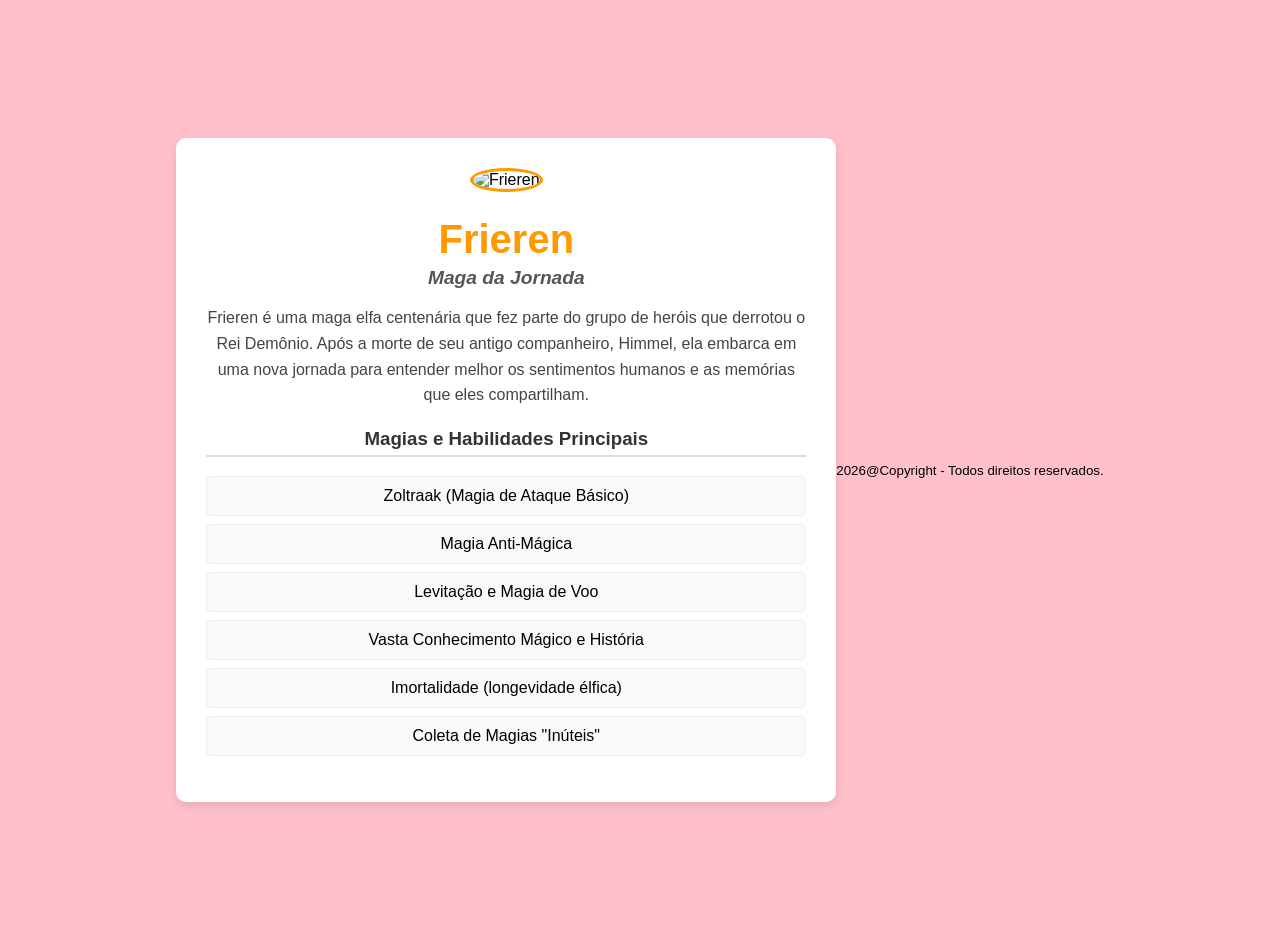
==== Atividade01_ficha/index.html @ cad03cad "feat: adiciona footer" ====
<!DOCTYPE html>
<html lang="pt-BR">
<head>
    <meta charset="UTF-8">
    <meta name="viewport" content="width=device-width, initial-scale=1.0">
    <title>Ficha de Personagem</title>
    <link rel="stylesheet" href="style.css">
</head>
<body>

    <div class="ficha-container">

        <header class="ficha-header">
            <img src="https://primepop.com.br/wp-content/uploads/2024/09/portada_sousou-no-frieren-37-1024x576.jpg" alt="Frieren" class="personagem-foto">
            <h1 class="personagem-nome">Frieren</h1>
            <h2 class="personagem-titulo">Maga da Jornada</h2>
        </header>

        <section class="ficha-bio">
            <p>Frieren é uma maga elfa centenária que fez parte do grupo de heróis que derrotou o Rei Demônio. Após a morte de seu antigo companheiro, Himmel, ela embarca em uma nova jornada para entender melhor os sentimentos humanos e as memórias que eles compartilham.</p>
        </section>

        <section class="ficha-habilidades">
            <h3>Magias e Habilidades Principais</h3>
            <ul>
                <li>Zoltraak (Magia de Ataque Básico)</li>
                <li>Magia Anti-Mágica</li>
                <li>Levitação e Magia de Voo</li>
                <li>Vasta Conhecimento Mágico e História</li>
                <li>Imortalidade (longevidade élfica)</li>
                <li>Coleta de Magias "Inúteis"</li>
            </ul>
        </section>

    </div>
    <footer>
      <small> 2026@Copyright - Todos direitos reservados. </small> 
    </footer>
</body>
</html>
---- Atividade01_ficha/style.css ----
/* Estilo para o corpo da página */
body {
    font-family: Arial, sans-serif;
    background-color: pink;
    background-image: url(https://images.wallpapersden.com/image/download/frieren-hd-frieren-beyond-journey-s-end_bmdoamyUmZqaraWkpJRpamVlrWdsa2Y.jpg);
    background-size: cover;
    margin: 0;
    padding: 20px;
    display: flex;
    justify-content: center;
    align-items: center;
    min-height: 100vh;
}

/* Estilo para o contêiner principal da ficha */
.ficha-container {
    background-color: #fff;
    border-radius: 10px;
    box-shadow: 0 4px 8px rgba(0, 0, 0, 0.1);
    max-width: 600px;
    padding: 30px;
    text-align: center;
}

/* Estilo para a imagem do personagem */
.personagem-foto {
    width: 150px;
    height: 150px;
    border-radius: 50%; 
    border: 3px solid #ff9900;
    object-fit: cover;
    margin-bottom: 15px;
}

/* Estilos para os títulos */
.personagem-nome {
    color: #ff9900;
    font-size: 2.5em;
    margin: 10px 0 5px;
}

.personagem-titulo {
    color: #555;
    font-size: 1.2em;
    font-style: italic;
    margin: 0;
}

/* Estilo para a biografia */
.ficha-bio p {
    line-height: 1.6;
    color: #444;
}

/* Estilo para a lista de habilidades */
.ficha-habilidades h3 {
    margin-top: 20px;
    color: #333;
    border-bottom: 2px solid #ddd;
    padding-bottom: 5px;
}

.ficha-habilidades ul {
    list-style: none;
    padding: 0;
}

.ficha-habilidades li {
    background-color: #f9f9f9;
    border: 1px solid #eee;
    margin-bottom: 8px;
    padding: 10px;
    border-radius: 5px;
}
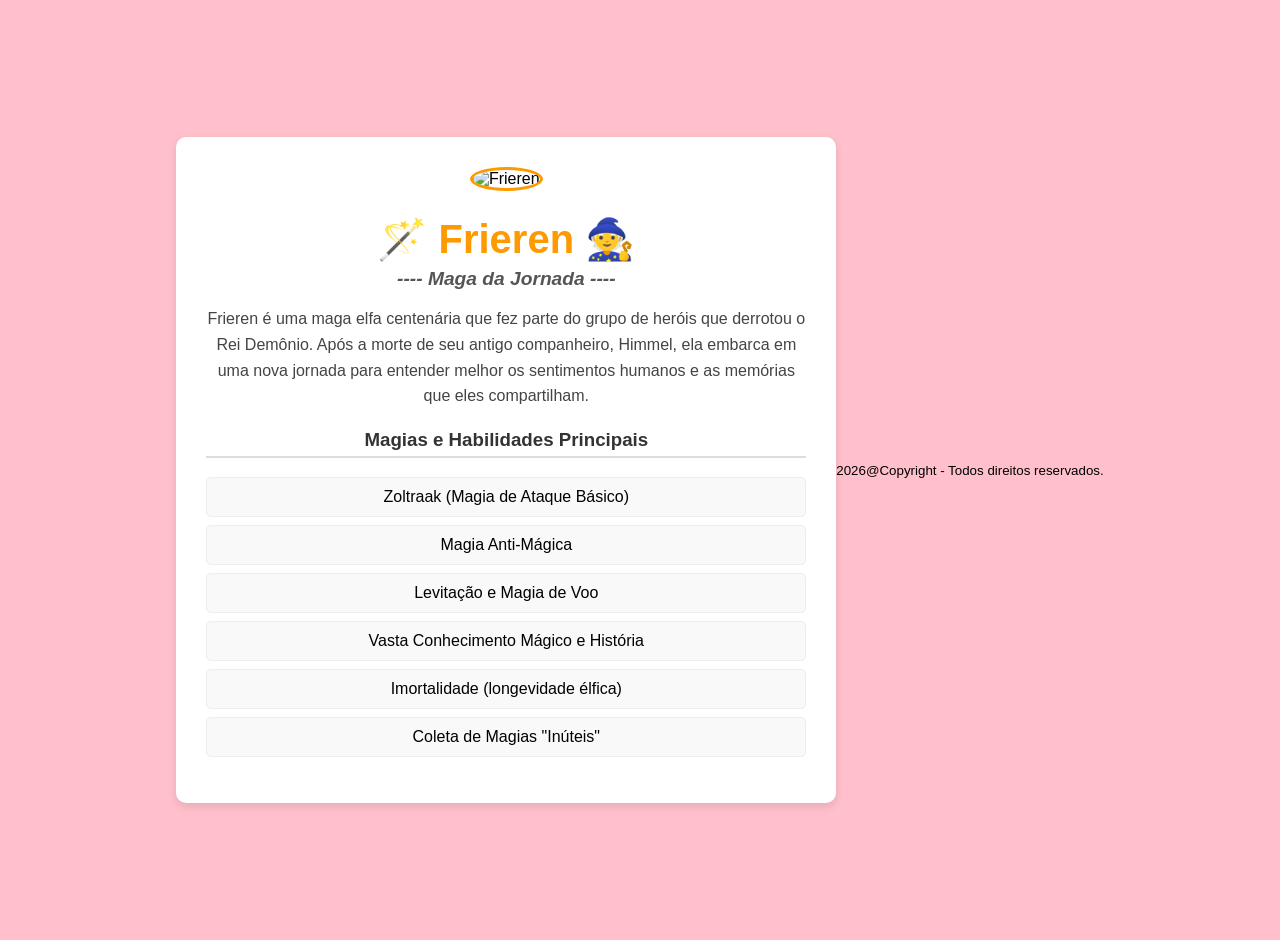
==== commit e8b9c264: "feat: adiciona emojis ao nome e título do personagem" ====
--- a/Atividade01_ficha/index.html
+++ b/Atividade01_ficha/index.html
@@ -12,8 +12,8 @@
 
         <header class="ficha-header">
             <img src="https://primepop.com.br/wp-content/uploads/2024/09/portada_sousou-no-frieren-37-1024x576.jpg" alt="Frieren" class="personagem-foto">
-            <h1 class="personagem-nome">Frieren</h1>
-            <h2 class="personagem-titulo">Maga da Jornada</h2>
+            <h1 class="personagem-nome"> 🪄 Frieren 🧙</h1>
+            <h2 class="personagem-titulo"> ---- Maga da Jornada ---- </h2>
         </header>
 
         <section class="ficha-bio">
@@ -31,7 +31,6 @@
                 <li>Coleta de Magias "Inúteis"</li>
             </ul>
         </section>
-
     </div>
     <footer>
       <small> 2026@Copyright - Todos direitos reservados. </small> 
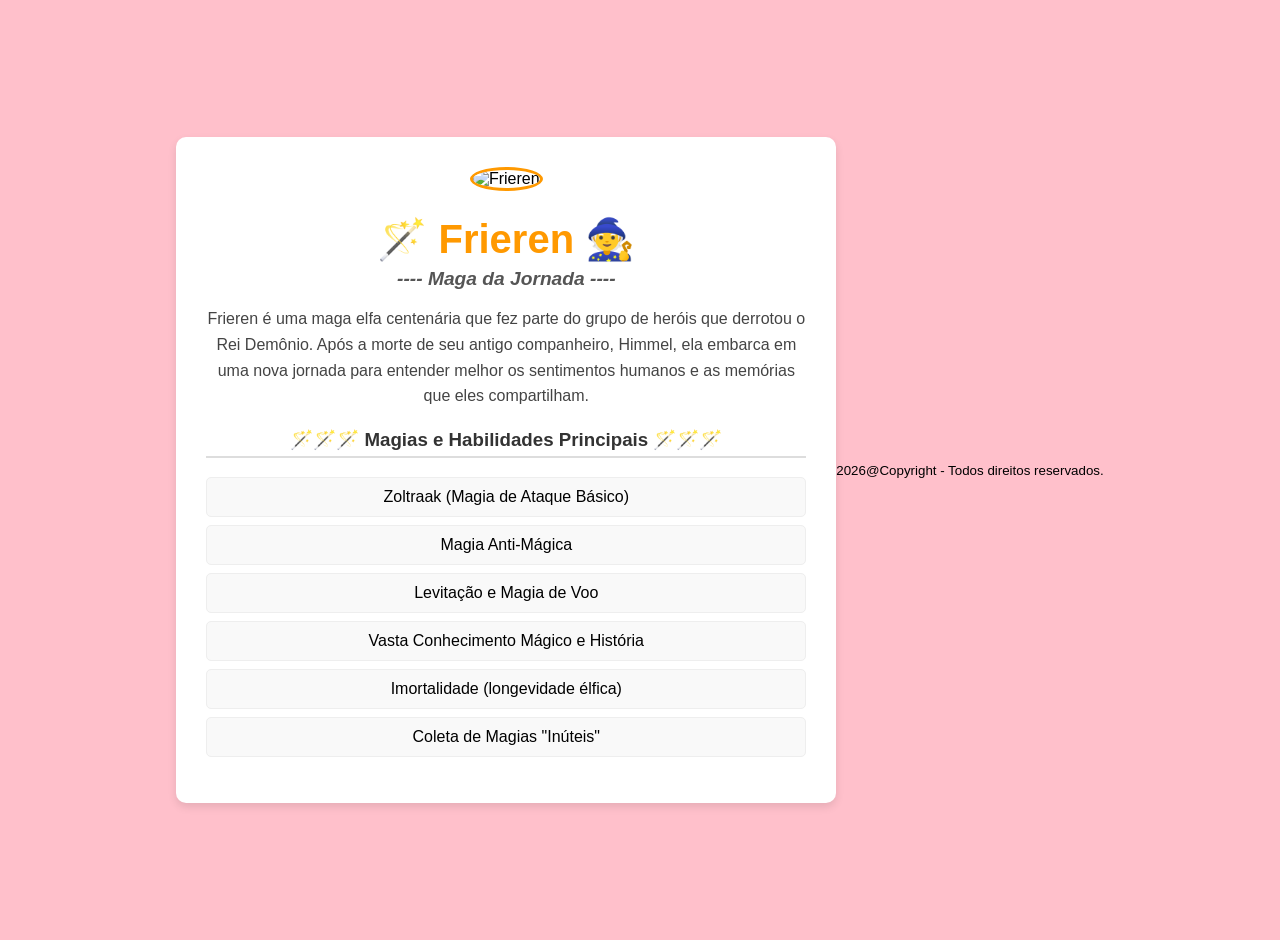
==== commit a017a75d: "feat: adiciona emojis no h3" ====
--- a/Atividade01_ficha/index.html
+++ b/Atividade01_ficha/index.html
@@ -21,7 +21,7 @@
         </section>
 
         <section class="ficha-habilidades">
-            <h3>Magias e Habilidades Principais</h3>
+            <h3>🪄🪄🪄 Magias e Habilidades Principais 🪄🪄🪄</h3>
             <ul>
                 <li>Zoltraak (Magia de Ataque Básico)</li>
                 <li>Magia Anti-Mágica</li>
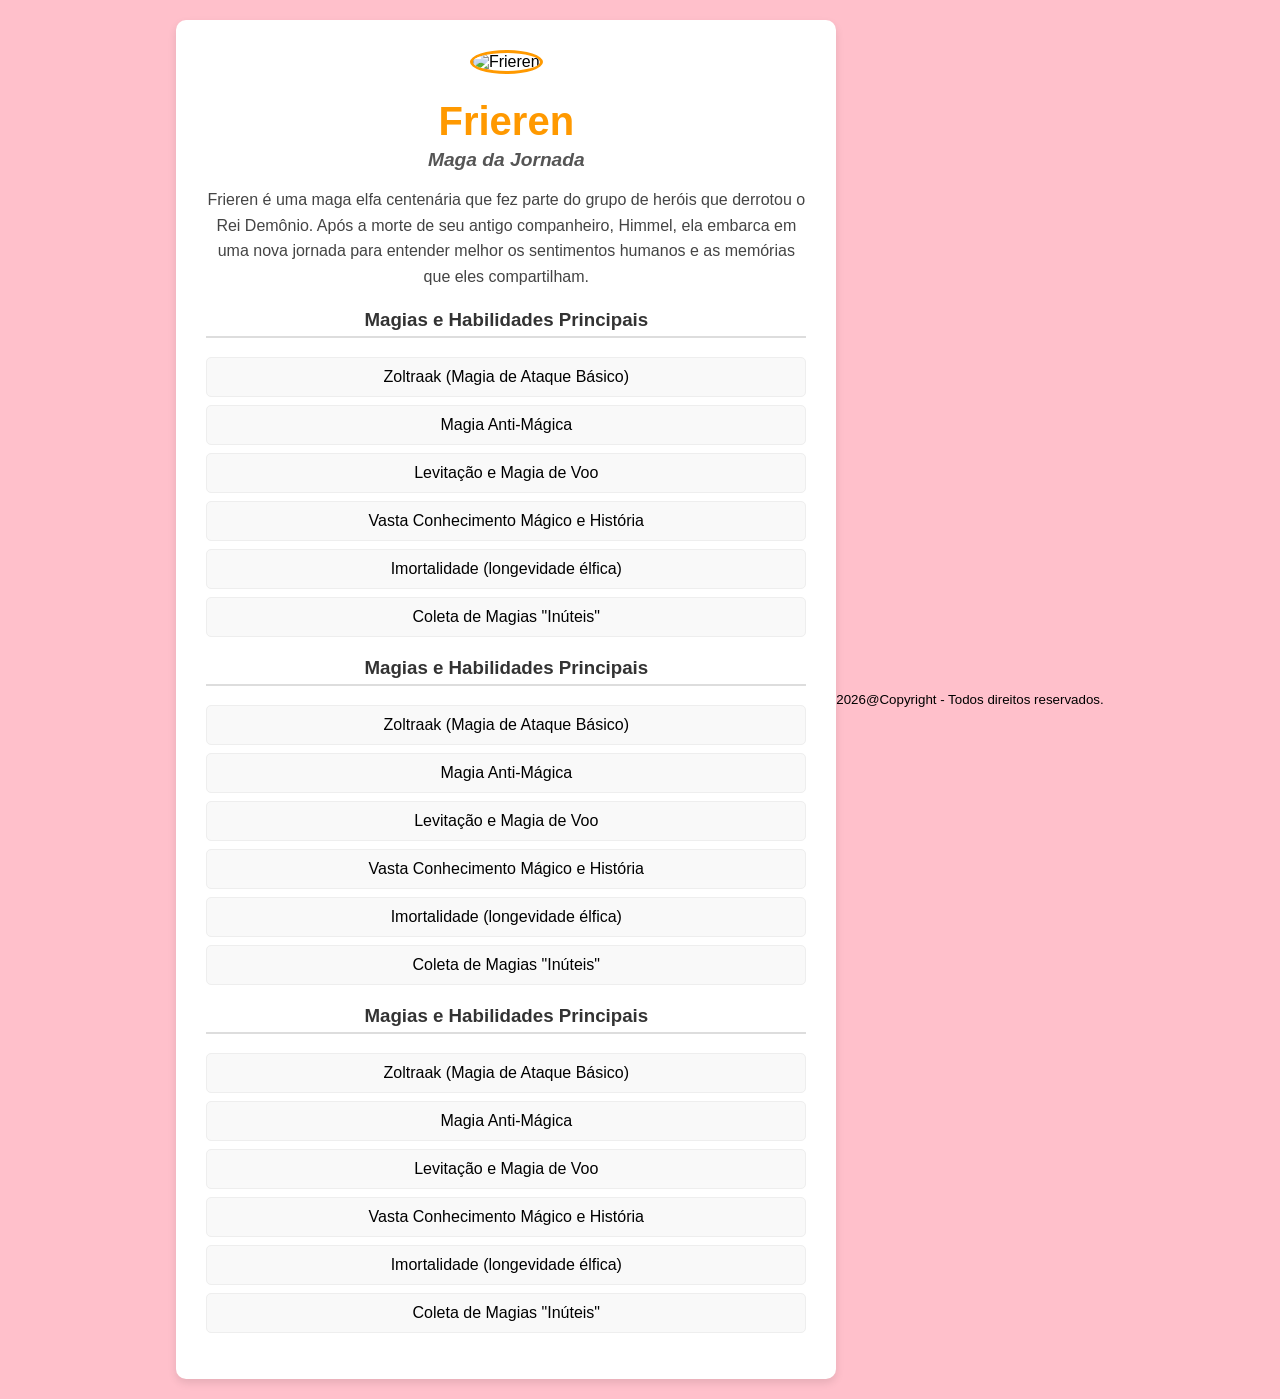
==== commit 1da0a63d: "feat: adiciona duas sections" ====
--- a/Atividade01_ficha/index.html
+++ b/Atividade01_ficha/index.html
@@ -12,8 +12,8 @@
 
         <header class="ficha-header">
             <img src="https://primepop.com.br/wp-content/uploads/2024/09/portada_sousou-no-frieren-37-1024x576.jpg" alt="Frieren" class="personagem-foto">
-            <h1 class="personagem-nome"> 🪄 Frieren 🧙</h1>
-            <h2 class="personagem-titulo"> ---- Maga da Jornada ---- </h2>
+            <h1 class="personagem-nome">Frieren</h1>
+            <h2 class="personagem-titulo">Maga da Jornada</h2>
         </header>
 
         <section class="ficha-bio">
@@ -21,7 +21,7 @@
         </section>
 
         <section class="ficha-habilidades">
-            <h3>🪄🪄🪄 Magias e Habilidades Principais 🪄🪄🪄</h3>
+            <h3>Magias e Habilidades Principais</h3>
             <ul>
                 <li>Zoltraak (Magia de Ataque Básico)</li>
                 <li>Magia Anti-Mágica</li>
@@ -31,6 +31,31 @@
                 <li>Coleta de Magias "Inúteis"</li>
             </ul>
         </section>
+        
+        <section class="ficha-habilidades">
+            <h3>Magias e Habilidades Principais</h3>
+            <ul>
+                <li>Zoltraak (Magia de Ataque Básico)</li>
+                <li>Magia Anti-Mágica</li>
+                <li>Levitação e Magia de Voo</li>
+                <li>Vasta Conhecimento Mágico e História</li>
+                <li>Imortalidade (longevidade élfica)</li>
+                <li>Coleta de Magias "Inúteis"</li>
+            </ul>
+        </section>
+
+        <section class="ficha-habilidades">
+            <h3>Magias e Habilidades Principais</h3>
+            <ul>
+                <li>Zoltraak (Magia de Ataque Básico)</li>
+                <li>Magia Anti-Mágica</li>
+                <li>Levitação e Magia de Voo</li>
+                <li>Vasta Conhecimento Mágico e História</li>
+                <li>Imortalidade (longevidade élfica)</li>
+                <li>Coleta de Magias "Inúteis"</li>
+            </ul>
+        </section>
+
     </div>
     <footer>
       <small> 2026@Copyright - Todos direitos reservados. </small> 
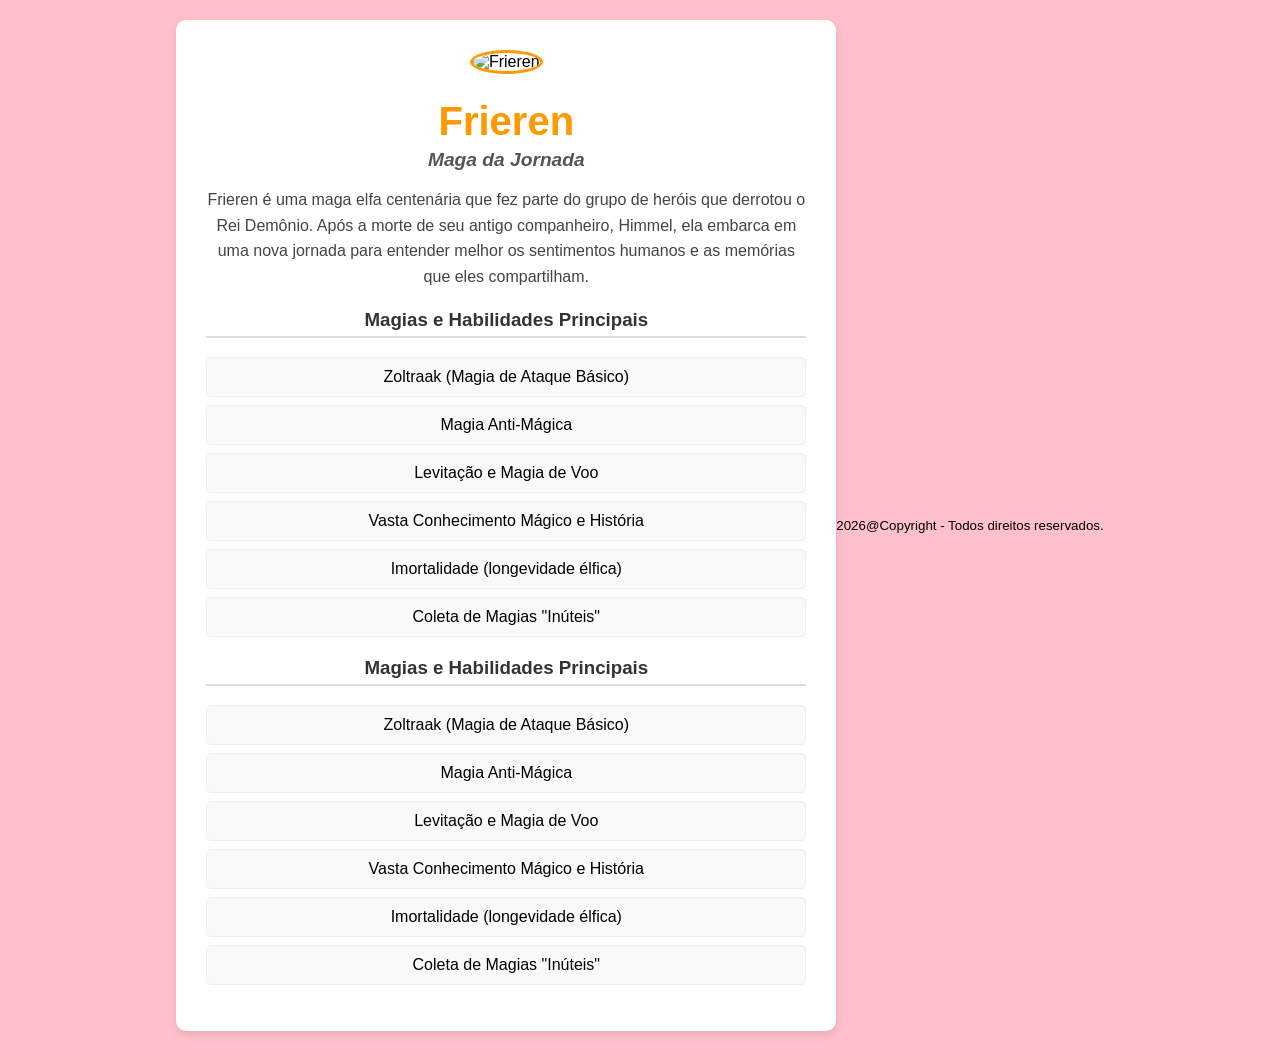
==== commit e1a9f178: "fix: remove uma section" ====
--- a/Atividade01_ficha/index.html
+++ b/Atividade01_ficha/index.html
@@ -31,18 +31,6 @@
                 <li>Coleta de Magias "Inúteis"</li>
             </ul>
         </section>
-        
-        <section class="ficha-habilidades">
-            <h3>Magias e Habilidades Principais</h3>
-            <ul>
-                <li>Zoltraak (Magia de Ataque Básico)</li>
-                <li>Magia Anti-Mágica</li>
-                <li>Levitação e Magia de Voo</li>
-                <li>Vasta Conhecimento Mágico e História</li>
-                <li>Imortalidade (longevidade élfica)</li>
-                <li>Coleta de Magias "Inúteis"</li>
-            </ul>
-        </section>
 
         <section class="ficha-habilidades">
             <h3>Magias e Habilidades Principais</h3>
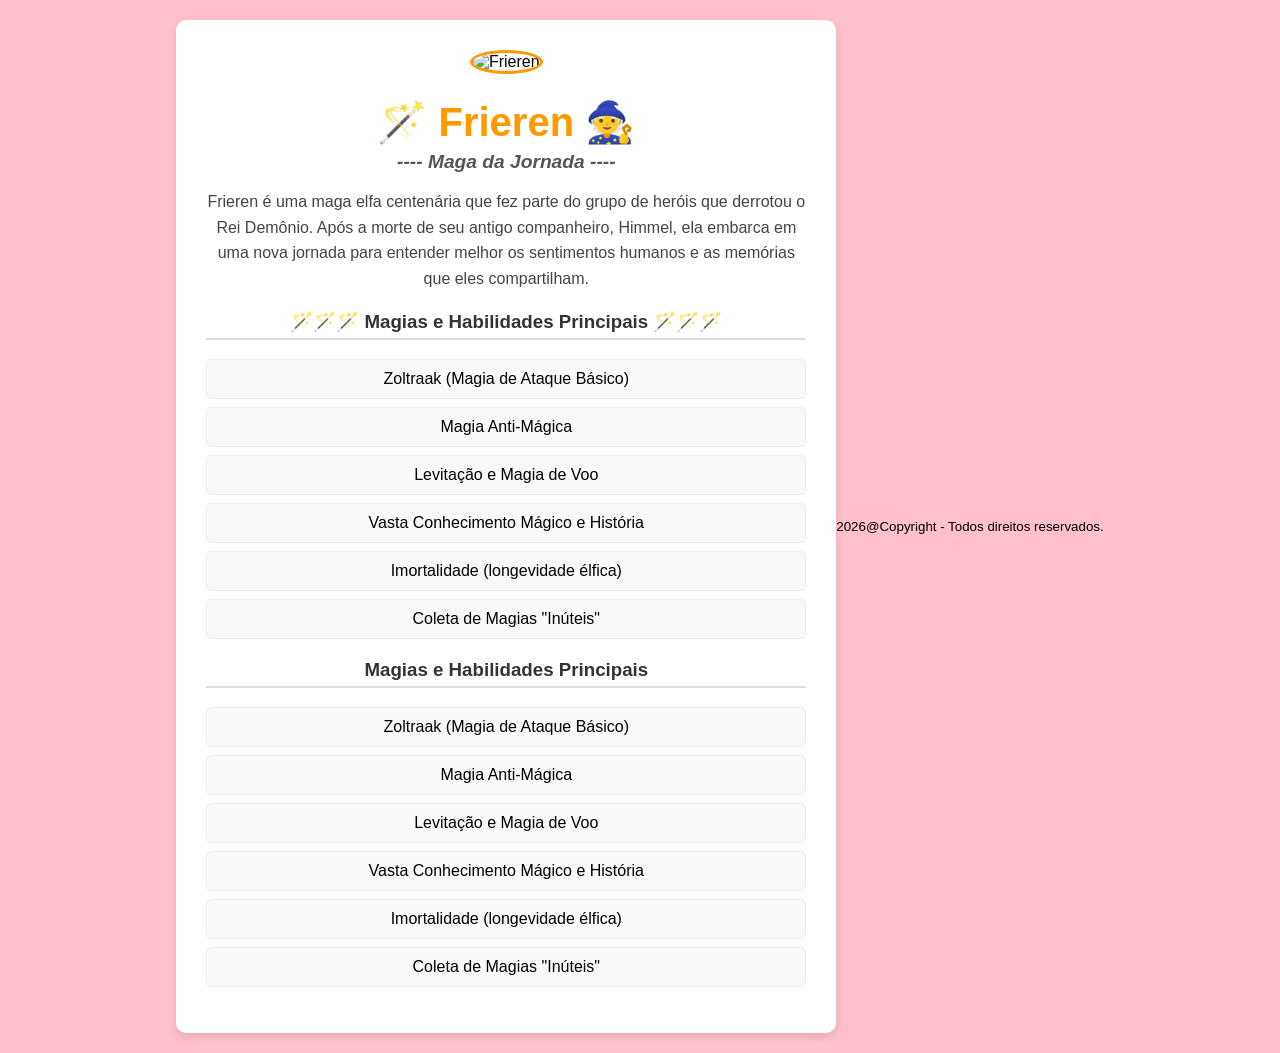
==== commit d631125f: "Merge branch 'main' into feat/footer" ====
--- a/Atividade01_ficha/index.html
+++ b/Atividade01_ficha/index.html
@@ -12,8 +12,8 @@
 
         <header class="ficha-header">
             <img src="https://primepop.com.br/wp-content/uploads/2024/09/portada_sousou-no-frieren-37-1024x576.jpg" alt="Frieren" class="personagem-foto">
-            <h1 class="personagem-nome">Frieren</h1>
-            <h2 class="personagem-titulo">Maga da Jornada</h2>
+            <h1 class="personagem-nome"> 🪄 Frieren 🧙</h1>
+            <h2 class="personagem-titulo"> ---- Maga da Jornada ---- </h2>
         </header>
 
         <section class="ficha-bio">
@@ -21,7 +21,7 @@
         </section>
 
         <section class="ficha-habilidades">
-            <h3>Magias e Habilidades Principais</h3>
+            <h3>🪄🪄🪄 Magias e Habilidades Principais 🪄🪄🪄</h3>
             <ul>
                 <li>Zoltraak (Magia de Ataque Básico)</li>
                 <li>Magia Anti-Mágica</li>
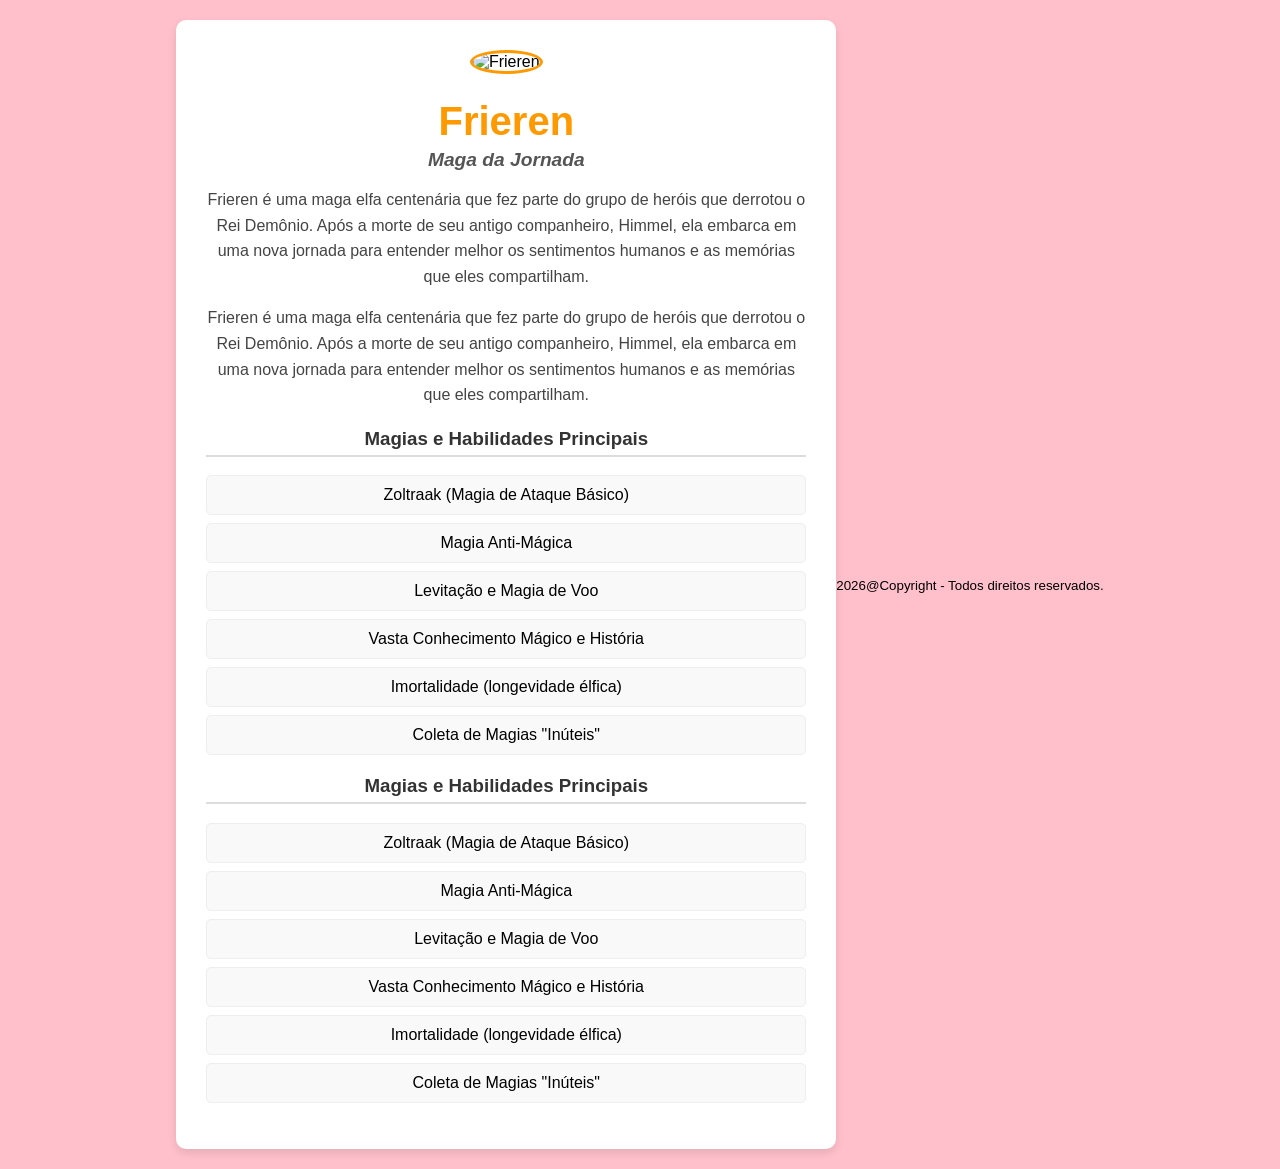
==== commit 4fc442dd: "feat: adiciona mais uma seção" ====
--- a/Atividade01_ficha/index.html
+++ b/Atividade01_ficha/index.html
@@ -12,16 +12,20 @@
 
         <header class="ficha-header">
             <img src="https://primepop.com.br/wp-content/uploads/2024/09/portada_sousou-no-frieren-37-1024x576.jpg" alt="Frieren" class="personagem-foto">
-            <h1 class="personagem-nome"> 🪄 Frieren 🧙</h1>
-            <h2 class="personagem-titulo"> ---- Maga da Jornada ---- </h2>
+            <h1 class="personagem-nome">Frieren</h1>
+            <h2 class="personagem-titulo">Maga da Jornada</h2>
         </header>
 
         <section class="ficha-bio">
             <p>Frieren é uma maga elfa centenária que fez parte do grupo de heróis que derrotou o Rei Demônio. Após a morte de seu antigo companheiro, Himmel, ela embarca em uma nova jornada para entender melhor os sentimentos humanos e as memórias que eles compartilham.</p>
         </section>
+        
+        <section class="ficha-bio">
+            <p>Frieren é uma maga elfa centenária que fez parte do grupo de heróis que derrotou o Rei Demônio. Após a morte de seu antigo companheiro, Himmel, ela embarca em uma nova jornada para entender melhor os sentimentos humanos e as memórias que eles compartilham.</p>
+        </section>
 
         <section class="ficha-habilidades">
-            <h3>🪄🪄🪄 Magias e Habilidades Principais 🪄🪄🪄</h3>
+            <h3>Magias e Habilidades Principais</h3>
             <ul>
                 <li>Zoltraak (Magia de Ataque Básico)</li>
                 <li>Magia Anti-Mágica</li>
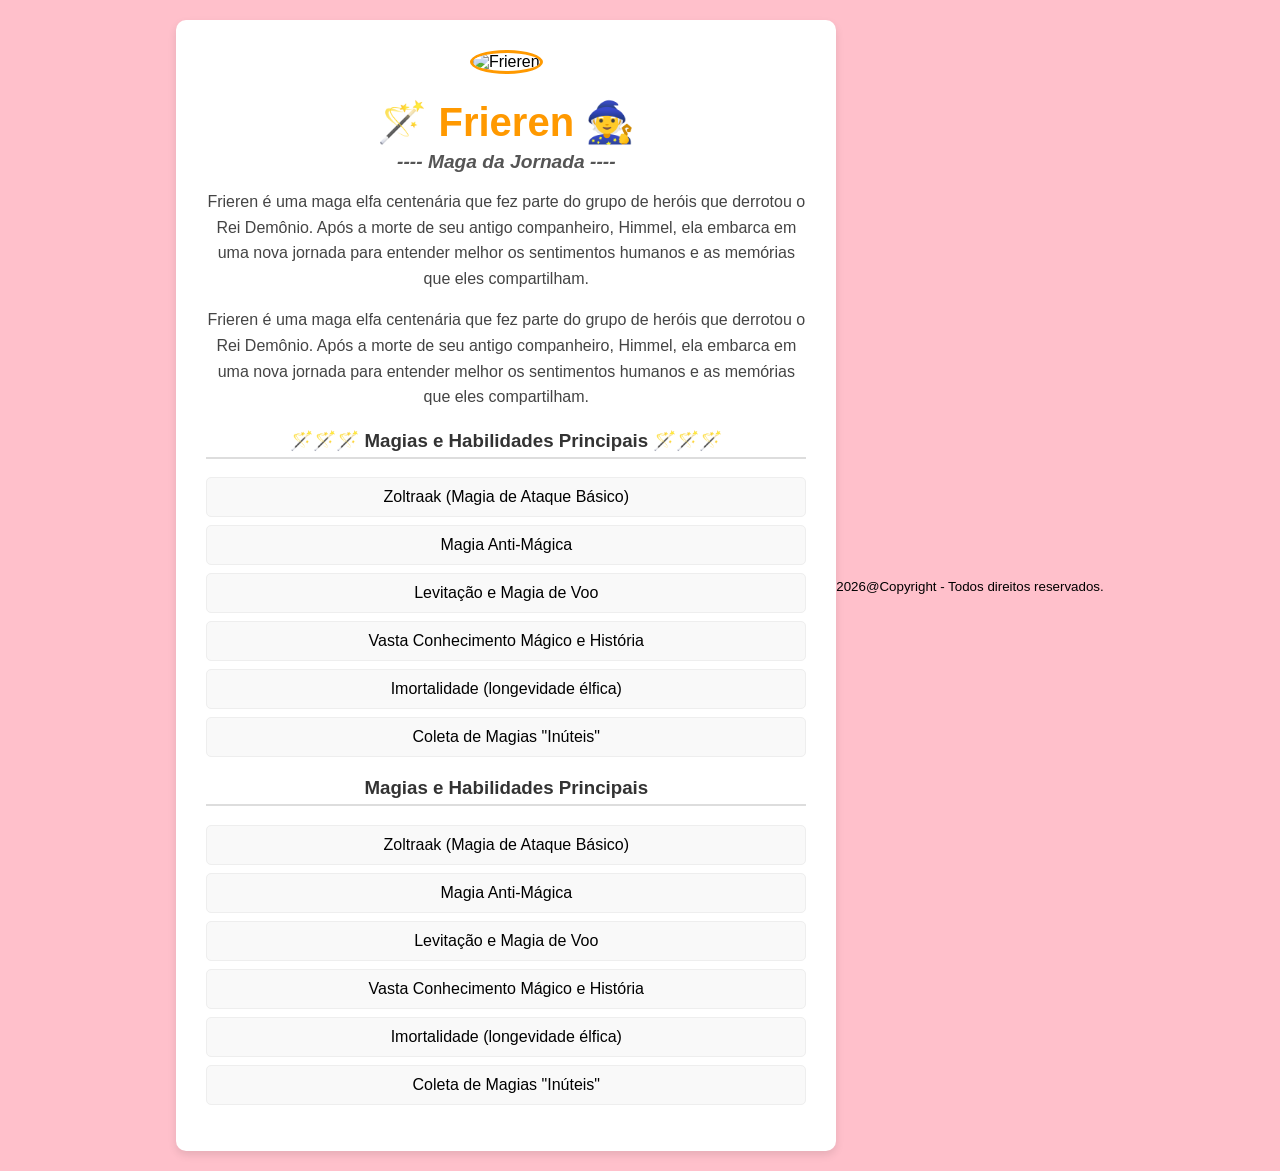
==== commit de857451: "Merge branch 'feat/footer' of https://github.com/RaideriSpace/proa_primeiro-contato into feat/footer" ====
--- a/Atividade01_ficha/index.html
+++ b/Atividade01_ficha/index.html
@@ -12,8 +12,8 @@
 
         <header class="ficha-header">
             <img src="https://primepop.com.br/wp-content/uploads/2024/09/portada_sousou-no-frieren-37-1024x576.jpg" alt="Frieren" class="personagem-foto">
-            <h1 class="personagem-nome">Frieren</h1>
-            <h2 class="personagem-titulo">Maga da Jornada</h2>
+            <h1 class="personagem-nome"> 🪄 Frieren 🧙</h1>
+            <h2 class="personagem-titulo"> ---- Maga da Jornada ---- </h2>
         </header>
 
         <section class="ficha-bio">
@@ -25,7 +25,7 @@
         </section>
 
         <section class="ficha-habilidades">
-            <h3>Magias e Habilidades Principais</h3>
+            <h3>🪄🪄🪄 Magias e Habilidades Principais 🪄🪄🪄</h3>
             <ul>
                 <li>Zoltraak (Magia de Ataque Básico)</li>
                 <li>Magia Anti-Mágica</li>
